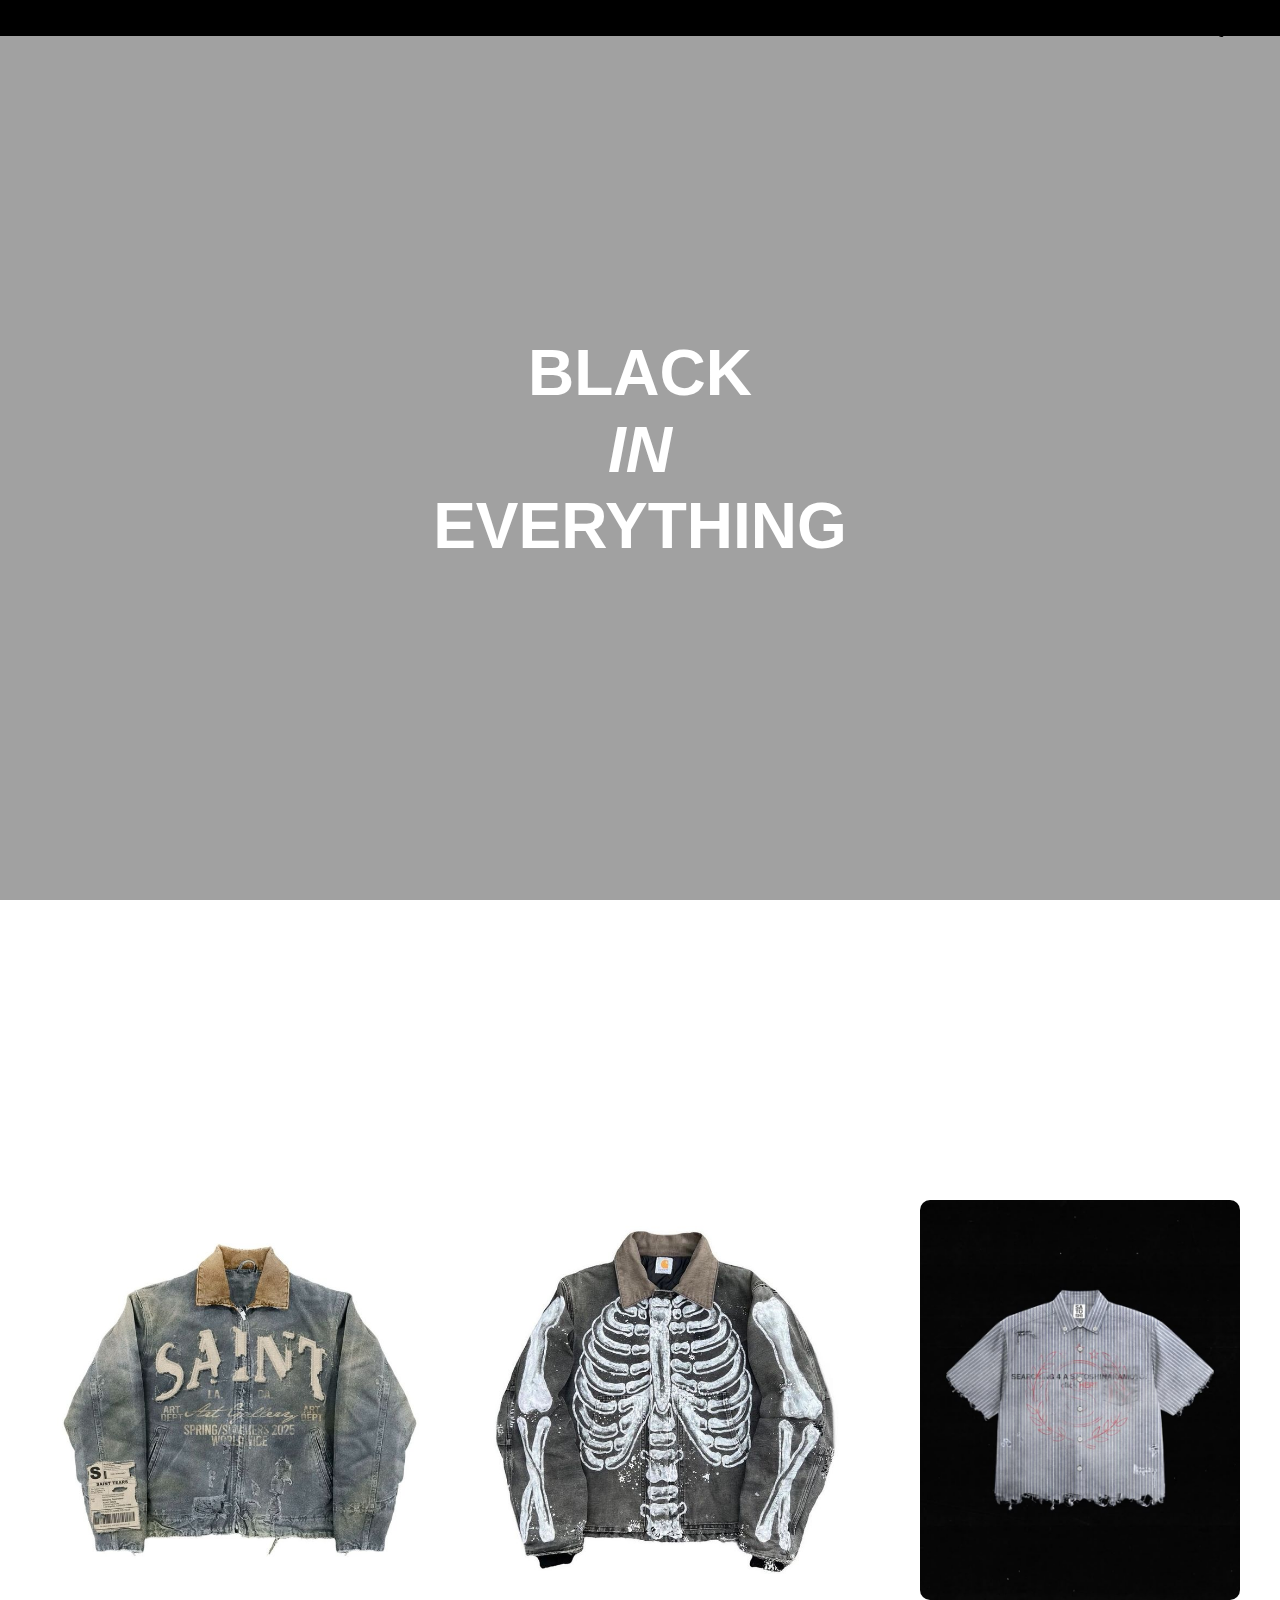
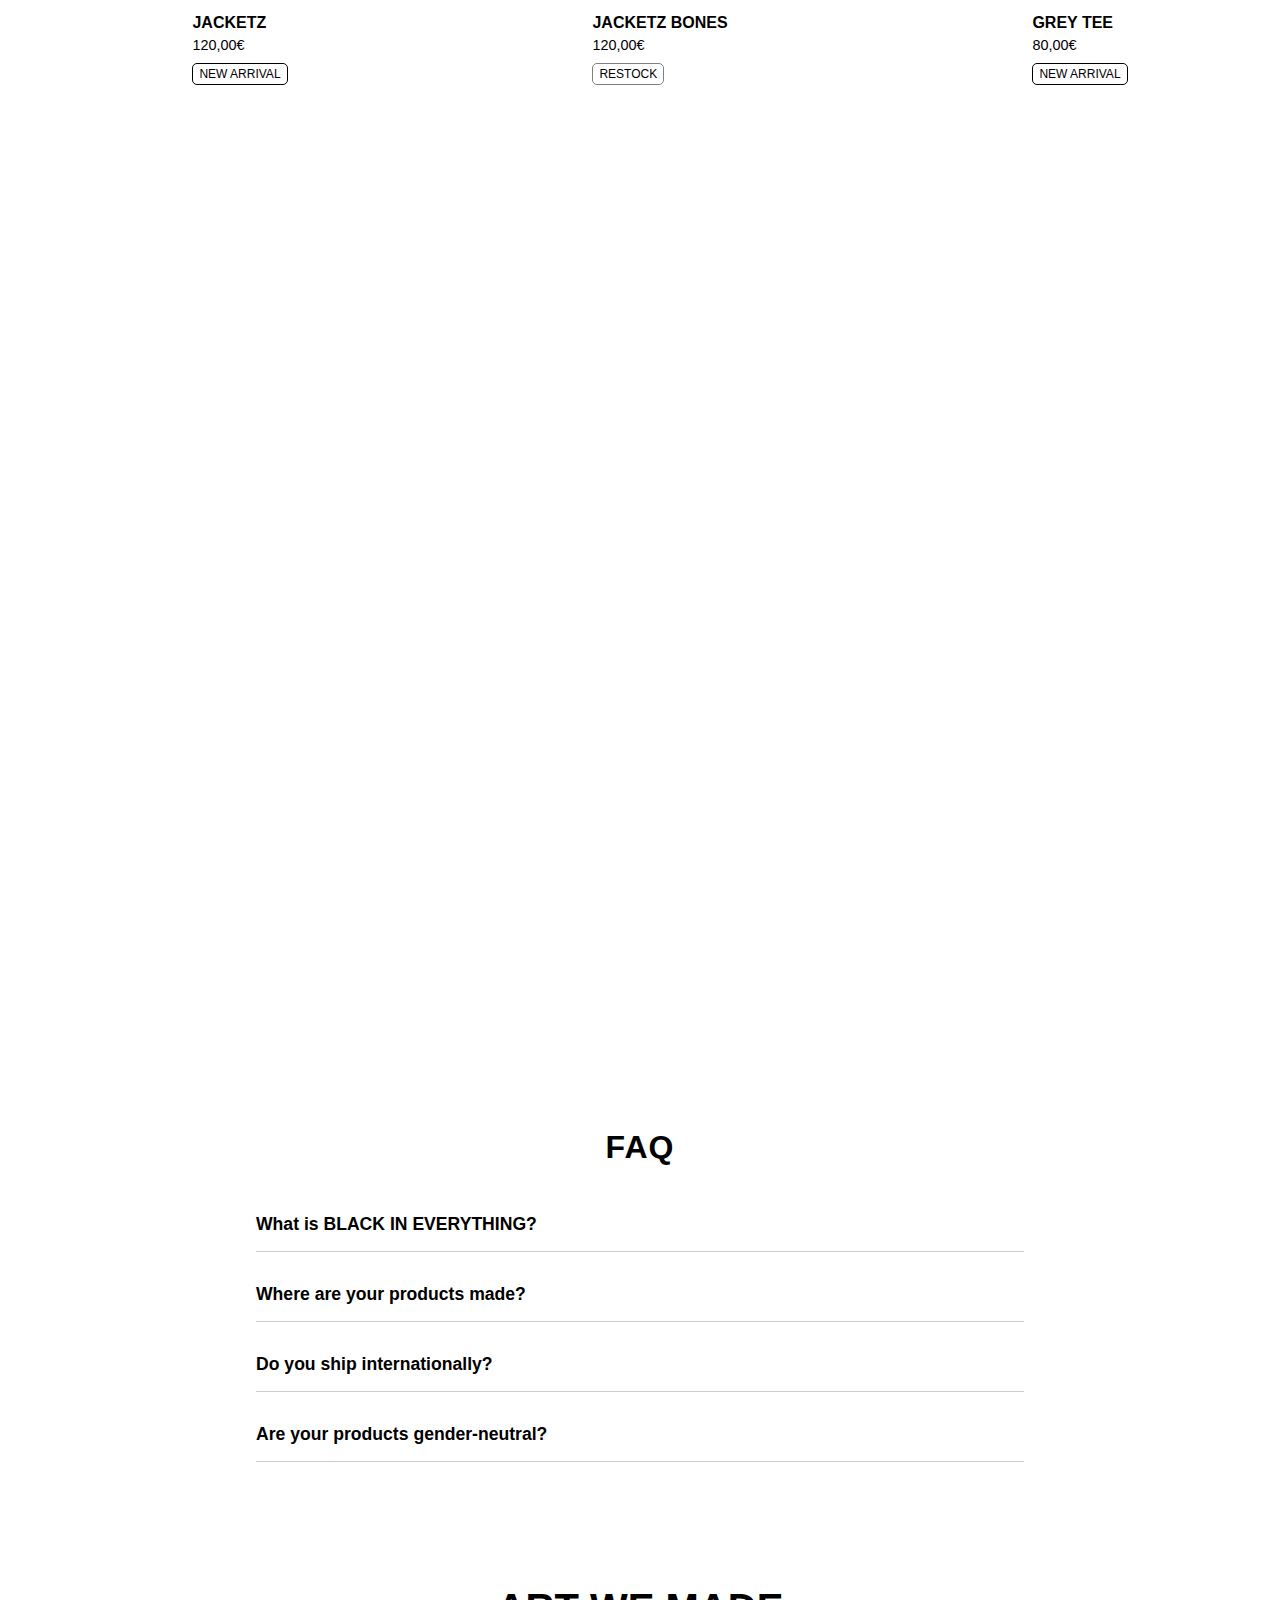
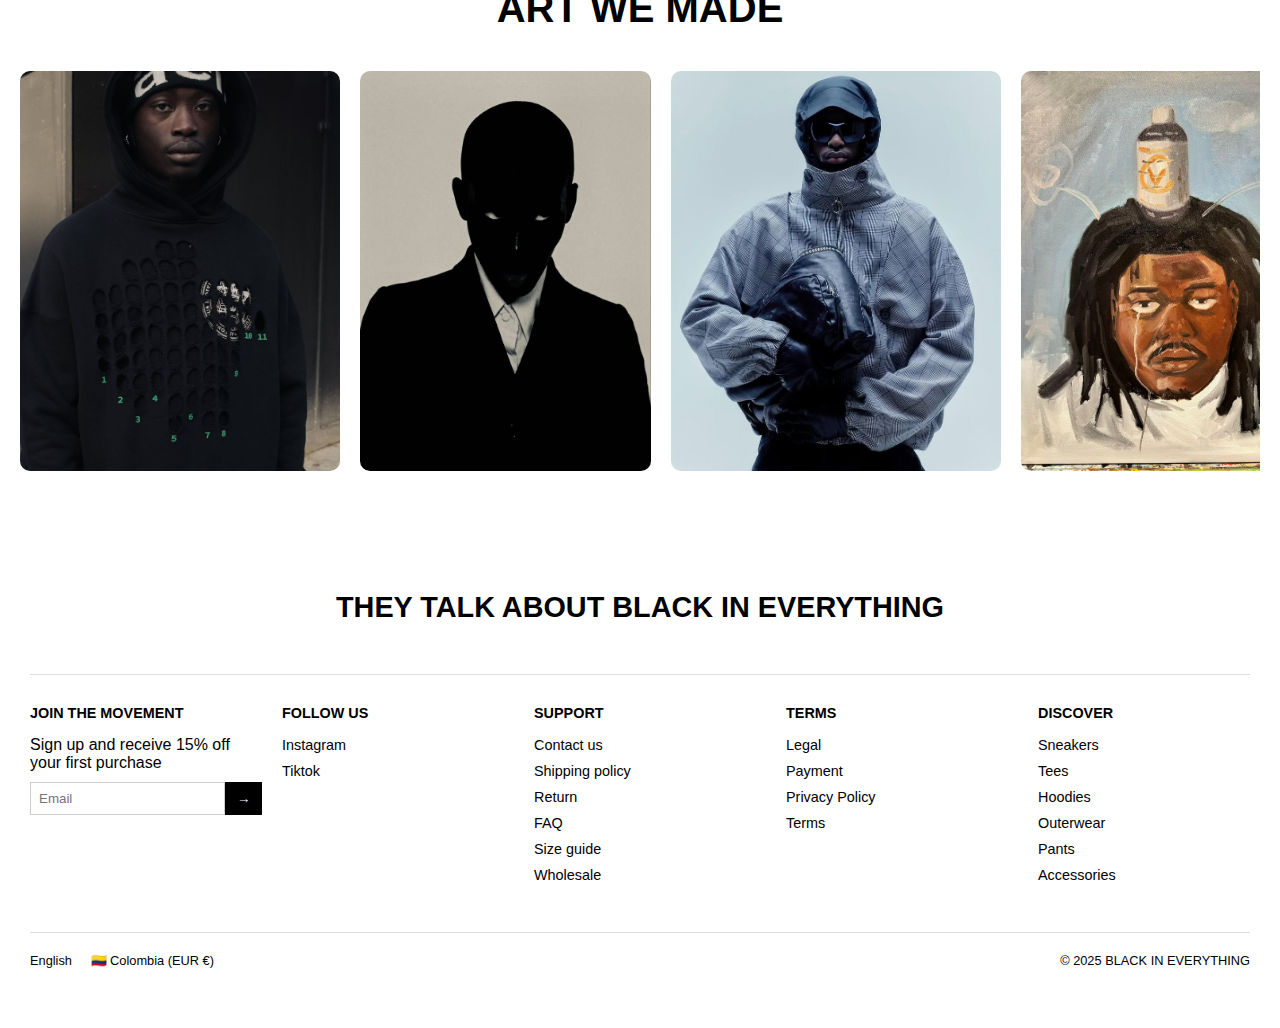
==== index.html @ 2575fd1c "Update index.html" ====
<!DOCTYPE html>
<html lang="en">
<head>
  <meta charset="UTF-8" />
  <meta name="viewport" content="width=device-width, initial-scale=1.0"/>
  <title>BLACK IN EVERYTHING</title>
  <link rel="stylesheet" href="style.css" />
  <link rel="icon" href="images/qawe.jpg" type="image/png">
</head>
<body>

  <header id="navbar">
    <div class="logo">B I E</div>
    <nav>
      <a href="#">HOME</a>
      <a href="#">SHOP</a>
      <a href="#">FAQ</a>
    </nav>
  </header>

  <section class="hero">
    <div class="hero-content">
      <h1>
        <span>BLACK</span>
        <span class="italic">IN</span>
        <span class="bold">EVERYTHING</span>
      </h1>
    </div>
  </section>
  <section class="content">
    
    <div class="announcement-bar" id="announcementBar">
        <div class="announcement-text">
          EXPRESS DELIVERY - FREE WORLDWIDE SHIPPING OVER $180
        </div>
      </div>
  </section>
  <section class="product-carousel">
    <h2></h2>
    <div class="carousel-track" id="carouselTrack">
      
      <div class="product-card">
        <a href="PRODUCT PAGE/Index.html">
         
        <img src="images/Product1.jpg" alt="Pure Love Sneakers">
        <div class="product-info">
          <h3>JACKETZ</h3>
          <p class="price">120,00€</p>
          <span class="tag new">NEW ARRIVAL</span>
        </a>
        </div>
      </div>
  
      <div class="product-card" >
        <a href="PRODUCT PAGE/Index.html">
        <img src="images/Product2.jpg" alt="Black Tar Sneakers">
        <div class="product-info">
          <h3>JACKETZ BONES</h3>
          <p class="price">120,00€</p>
          <span class="tag restock">RESTOCK</span>
        </a>
        </div>
      </div>
  
      <div class="product-card">
        <a href="PRODUCT PAGE/Index.html">
        <img src="images/Product3.jpg" alt="Veuve Noire Sneakers">
        <div class="product-info">
          <h3>GREY TEE</h3>
          <p class="price">80,00€</p>
          <span class="tag new">NEW ARRIVAL</span>
        </a>
        </div>
      </div>
  
      <div class="product-card">
        <a href="PRODUCT PAGE/Index.html">
        <img src="images/product4.jpg" alt="Black Red Motor Sneakers">
        <div class="product-info">
          <h3>JACKETZ A$AP</h3>
          <p class="price">120,00€</p>
          <span class="tag few">FEW SIZES LEFT</span>
        </a>
        </div>
      </div>
      <div class="product-card">
        <a href="PRODUCT PAGE/Index.html">
        <img src="images/Product5.jpg" alt="Black Red Motor Sneakers">
        <div class="product-info">
          <h3>JACKETZ BL4CK</h3>
          <p class="price">120,00€</p>
          <span class="tag few">FEW SIZES LEFT</span>
        </a>
        </div>
      </div>
      <div class="product-card">
        <a href="PRODUCT PAGE/Index.html">
        <img src="images/product6.jpg" alt="Black Red Motor Sneakers">
        <div class="product-info">
          <h3>JACKETZ BLANK</h3>
          <p class="price">120,00€</p>
          <span class="tag few">FEW SIZES LEFT</span>
        </a>
        </div>
      </div>
      <div class="product-card">
        <a href="PRODUCT PAGE/Index.html">
        <img src="images/product7.jpg" alt="Black Red Motor Sneakers">
        <div class="product-info">
          <h3>BIE X SANTOSHI</h3>
          <p class="price">220,00€</p>
          <span class="tag few">FEW SIZES LEFT</span>
        </a>
        </div>
      </div> 
      <div class="product-card">
        <a href="PRODUCT PAGE/Index.html">
        <img src="images/Product8.jpg" alt="Black Red Motor Sneakers">
        <div class="product-info">
          <h3>BL4CK TEE</h3>
          <p class="price">70,00€</p>
          <span class="tag few">FEW SIZES LEFT</span>
        </a>
        </div>
      </div>
    
    </div>
  </section>
  <section class="video-section">
    <video autoplay muted loop playsinline>
      <source src="videos/Fog.mp4" type="video/mp4" />
      Tu navegador no soporta el video HTML5.
    </video>
  </section>
  <section class="faq-section">
    <h2>FAQ </h2>
  
    <div class="faq-item">
      <button class="faq-question">What is BLACK IN EVERYTHING?</button>
      <div class="faq-answer">
        <p>BLACK IN EVERYTHING (B I E) is a fashion brand rooted in minimalism, identity, and attitude. We design bold black essentials for individuals who embody confidence, simplicity, and edge.</p>
      </div>
    </div>
  
    <div class="faq-item">
      <button class="faq-question">Where are your products made?</button>
      <div class="faq-answer">
        <p>All garments are designed in-house. We collaborate with trusted manufacturers that meet our high standards, primarily located in Europe and Asia.</p>
      </div>
    </div>
  
    <div class="faq-item">
      <button class="faq-question">Do you ship internationally?</button>
      <div class="faq-answer">
        <p>Yes. We ship worldwide. Shipping rates and times vary by region and are calculated at checkout.</p>
      </div>
    </div>
  
    <div class="faq-item">
      <button class="faq-question">Are your products gender-neutral?</button>
      <div class="faq-answer">
        <p>Absolutely. Most of our designs are unisex, focused on comfort and personal style regardless of gender.</p>
      </div>
    </div>
  </section>
  <script src="Script.js" defer></script>
  
  <section class="reference-section">
    <h2>ART WE MADE</h2>
    <div class="reference-carousel">
      <div class="carousel-track">
        <img src="images/31c44a88159c6bab39550ce628c6643c.jpg" alt="Reference 1" />
        <img src="images/366f54fdf9a6f410aba05e51b7324e14.jpg" alt="Reference 2" />
        <img src="images/3b3f9a2d49f8c69a282333e27932cfac.jpg" alt="Reference 3" />
        <img src="images/4558faa6e7a21ef9853e058359c1c613.jpg" alt="Reference 4" />
        <img src="images/a48d3d9c480f8471d9f1dee785b2dee3.jpg" alt="Reference 4" />
        <img src="images/q.jpg" alt="Reference 4" />
        <img src="images/qa.jpg" alt="Reference 4" />
        <img src="images/qaw.jpg" alt="Reference 4" />
        <img src="images/qawe.jpg" alt="Reference 4" />
        <img src="images/qaqwer.jpg" alt="Reference 4" />
        <img src="images/qawert.jpg" alt="Reference 4" />
        <img src="images/qawerty.jpg" alt="Reference 4" />
      </div>
    </div>
  </section>

  <footer class="bie-footer">
    <div class="bie-top">
      <h2>THEY TALK ABOUT BLACK IN EVERYTHING</h2>
    </div>
  
    <div class="bie-bottom">
      <div class="bie-column">
        <h4>JOIN THE MOVEMENT</h4>
        <p>Sign up and receive 15% off your first purchase</p>
        <form>
          <input type="email" placeholder="Email" required>
          <button type="submit">→</button>
        </form>
      </div>
  
      <div class="bie-column">
        <h4>FOLLOW US</h4>
        <ul>
          <li><a href="#">Instagram</a></li>
          <li><a href="#">Tiktok</a></li>
        </ul>
      </div>
  
      <div class="bie-column">
        <h4>SUPPORT</h4>
        <ul>
          <li><a href="#">Contact us</a></li>
          <li><a href="#">Shipping policy</a></li>
          <li><a href="#">Return</a></li>
          <li><a href="#">FAQ</a></li>
          <li><a href="#">Size guide</a></li>
          <li><a href="#">Wholesale</a></li>
        </ul>
      </div>
  
      <div class="bie-column">
        <h4>TERMS</h4>
        <ul>
          <li><a href="#">Legal</a></li>
          <li><a href="#">Payment</a></li>
          <li><a href="#">Privacy Policy</a></li>
          <li><a href="#">Terms</a></li>
        </ul>
      </div>
  
      <div class="bie-column">
        <h4>DISCOVER</h4>
        <ul>
          <li><a href="#">Sneakers</a></li>
          <li><a href="#">Tees</a></li>
          <li><a href="#">Hoodies</a></li>
          <li><a href="#">Outerwear</a></li>
          <li><a href="#">Pants</a></li>
          <li><a href="#">Accessories</a></li>
        </ul>
      </div>
    </div>
  
    <div class="bie-footer-bottom">
      <div class="bie-country-lang">
        <span>English</span>
        <span>🇨🇴 Colombia (EUR €)</span>
      </div>
      <div class="bie-copy">&copy; 2025 BLACK IN EVERYTHING</div>
    </div>
  </footer>
  <script>
    const navbar = document.getElementById('navbar');
    window.addEventListener('scroll', () => {
      navbar.classList.toggle('scrolled', window.scrollY > 50);
    });
  </script>
<script>        
    const announcement = document.getElementById('announcementBar');
    window.addEventListener('scroll', () => {
      if (window.scrollY > 50) {
        announcement.classList.add('hidden');
      } else {
        announcement.classList.remove('hidden');
      }
    });
  </script>

</body>
</html>
---- style.css ----
/* Tipografías para que tú las reemplaces */
:root {
    --font-title: 'anton', sans-serif;
    --font-nav: 'antonim', sans-serif;
    --font-body: 'Horizon', sans-serif;
  }
  
  @font-face {
    font-family: 'Horizon';
    src: url('fonts/Horizon-Font.zip') format('truetype');
    font-weight: normal;
    font-style: normal;
  }


  * {
    margin: 0;
    padding: 0;
    box-sizing: border-box;
  }
  
  body, html {
    height: 100%;
    font-family: var(--font-body);
  }
  
  header {
    position: fixed;
    width: 100%;
    top: 0;
    left: 0;
    padding: 20px 40px;
    display: flex;
    justify-content: space-between;
    align-items: center;
    z-index: 999;
    transition: all 0.3s ease;
    background-color: transparent;
    color: white;
  }
  
  header.scrolled {
    background-color: white;
    color: black;
    box-shadow: 0 4px 6px rgba(0, 0, 0, 0.1);
  }
  a {
    color: black;
    text-decoration: none;
  }
  
  a:hover {
    color: black;
  }
  nav a {
    margin: 0 15px;
    text-decoration: none;
    font-family: var(--font-nav);
    font-weight: bold;
    font-size: 1rem;
    transition: color 0.3s;
  }
  
  nav a:hover {
    color: white;
  }
  .navbar .logo {
    position: absolute;
    left: 50%;
    transform: translateX(-50%);
    font-family: 'Horizon', sans-serif;
    font-size: 2rem;
    font-weight: bold;
    color: black;
    text-transform: uppercase;
    z-index: 10;
  }
  
  .hero {
    height: 100vh;
/*     background: url('./images/BLACKINEVERYTHING.png') no-repeat center center/cover; */
    background: url('/blackineverything/images/BLACKINEVERYTHING.png') no-repeat center center/cover;
    display: flex;
    align-items: center;
    justify-content: center;
    text-align: center;
    color: white;
    position: relative;
  }

  .hero::after {
    content: '';
    position: absolute;
    inset: 0;
    background: rgba(0, 0, 0, 0.37);
  }
  
  .hero-content {
    position: relative;
    z-index: 2;
  }
  
  .hero-content h1 {
    font-size: 4rem;
    font-family: var(--font-title);
    line-height: 1.2;
  }
  
  .hero-content h1 span {
    display: block;
  }
  
  .hero-content .italic {
    font-style: italic;
  }
  
  .hero-content .bold {
    font-weight: 900;
  }
  
  .content {
    padding: 100px 40px;
    background: white;
  }
  .announcement-bar {
    width: 100%;
    overflow: hidden;
    background-color: black;
    color: white;
    padding: 10px 0;
    font-size: 0.9rem;
    font-weight: bold;
    font-family: 'Horizon', sans-serif;
    position: fixed;
    top: 0;
    left: 0;
    z-index: 1000;
    transition: transform 0.3s ease;
  }
  
  .announcement-bar.hidden {
    transform: translateY(-100%);
  }
  
  .announcement-text {
    display: inline-block;
    white-space: nowrap;
    padding-left: 100%;
    animation: scroll-left 15s linear infinite;
    user-select: none;
  }
  
  .announcement-bar:hover .announcement-text {
    animation-play-state: paused;
  }
  
  @keyframes scroll-left {
    0% {
      transform: translateX(0%);
    }
    100% {
      transform: translateX(-100%);
    }
  }
  .product-carousel {
    padding: 80px 40px;
    background-color: #fff;
    overflow: hidden;
  }
  
  .product-carousel h2 {
    font-family: 'Horizon', sans-serif;
    font-size: 1.2rem;
    margin-bottom: 20px;
    color: black;
  }
  
  .carousel-track {
    display: flex;
    gap: 30px;
    animation: scrollCarousel 60s linear infinite;
  }
  
  .product-card {
  min-width: 400px;
  max-width: 400px;
  flex-shrink: 0;
  background: #fff;
  text-align: left;
  display: flex;
  flex-direction: column;
  align-items: center;
  border-radius: 50px;
}

.product-card img {
  width: 100%;
  height: 500px;
  object-fit: contain; 
  border-radius: 5px;
  border-radius: 50px;
}
  .product-info h3 {
    font-size: 1rem;
    margin: 10px 0 5px;
    color: black;
  }
  
  .product-info .price {
    font-size: 0.9rem;
    color: black;
    margin-bottom: 5px;
  }
  
  .tag {
    font-size: 0.75rem;
    padding: 3px 6px;
    border: 1px solid black;
    border-radius: 5px;
    display: inline-block;
    margin-top: 5px;
  }
  
  .tag.new {
    border-color: black;
  }
  
  .tag.restock {
    border-color: gray;
  }
  
  .tag.few {
    border-color: rgb(0, 0, 0);
  }
  
  @keyframes scrollCarousel {
    0% {
      transform: translateX(0%);
    }
    100% {
      transform: translateX(-50%);
    }
  }
  .video-section {
    position: relative;
    width: 100%;
    height: 100vh; /* o el alto que quieras */
    overflow: hidden;
  }
  
  .video-section video {
    position: absolute;
    top: 50%;
    left: 50%;
    width: 100%;
    height: 100%;
    object-fit: cover;
    transform: translate(-50%, -50%);
  }
  .reference-section {
    text-align: center;
    padding: 60px 20px;
    background-color: #fff; /* o el color que quieras */
  }
  
  .reference-section h2 {
    font-size: 2.5rem;
    font-family: 'Horizon', sans-serif; /* usa tu fuente */
    margin-bottom: 40px;
  }
  
  .reference-carousel {
    overflow: hidden;
    width: 100%;
    position: relative;
  }
  
  .carousel-track {
    display: flex;
    gap: 20px;
    animation: scroll 60s linear infinite;
    width: max-content;
  }
  
  .carousel-track img {
    height: 400px;
    flex-shrink: 0;
    border-radius: 10px;
    object-fit: cover;
  }
  
  @keyframes scroll {
    0% {
      transform: translateX(0);
    }
    100% {
      transform: translateX(-50%);
    }
  }

  .faq-section {
    max-width: 800px;
    margin: 4rem auto;
    padding: 0 1rem;
    font-family: Arial, sans-serif;
  }
  
  .faq-section h2 {
    text-align: center;
    margin-bottom: 2rem;
    font-size: 2rem;
    letter-spacing: 1px;
  }
  
  .faq-item {
    border-bottom: 1px solid #ccc;
    margin-bottom: 1rem;
  }
  
  .faq-question {
    width: 100%;
    background: none;
    border: none;
    font-size: 1.1rem;
    font-weight: bold;
    text-align: left;
    padding: 1rem 0;
    cursor: pointer;
    transition: color 0.3s ease;
  }
  
  .faq-question:hover {
    color: #444;
  }
  
  .faq-answer {
    max-height: 0;
    overflow: hidden;
    transition: max-height 0.4s ease;
    padding: 0;
  }
  
  .faq-answer.open {
    padding: 0.5rem 0;
  }
  .faq-answer p {
    margin: 0;
    color: #555;
  }
  
  .bie-footer {
    background-color: #fff;
    color: #000;
    font-family: 'Horizon', sans-serif;
    padding: 60px 30px;
  }
  
  .bie-top {
    text-align: center;
    border-bottom: 1px solid #ddd;
    padding-bottom: 30px;
    margin-bottom: 30px;
  }
  
  .bie-top h2 {
    font-size: 1.8rem;
    margin-bottom: 20px;
  }
  
  .bie-logos img {
    height: 30px;
    margin: 0 10px;
    opacity: 0.8;
  }
  
  .bie-bottom {
    display: grid;
    grid-template-columns: repeat(auto-fit, minmax(200px, 1fr));
    gap: 40px;
    margin-bottom: 40px;
  }
  
  .bie-column h4 {
    font-size: 0.9rem;
    margin-bottom: 15px;
  }
  
  .bie-column ul {
    list-style: none;
    padding: 0;
  }
  
  .bie-column li {
    margin-bottom: 8px;
  }
  
  .bie-column a {
    text-decoration: none;
    color: #000;
    font-size: 0.9rem;
  }
  
  .bie-column form {
    display: flex;
    max-width: 300px;
    margin-top: 10px;
  }
  
  .bie-column input[type="email"] {
    flex: 1;
    padding: 8px;
    border: 1px solid #ccc;
  }
  
  .bie-column button {
    padding: 8px 12px;
    border: none;
    background: #000;
    color: #fff;
    cursor: pointer;
  }
  
  .bie-footer-bottom {
    display: flex;
    justify-content: space-between;
    align-items: center;
    flex-wrap: wrap;
    font-size: 0.8rem;
    border-top: 1px solid #ddd;
    padding-top: 20px;
  }
  
  .bie-country-lang span {
    margin-right: 15px;
  }
  
  .bie-payments img {
    height: 24px;
    margin-left: 8px;
  }
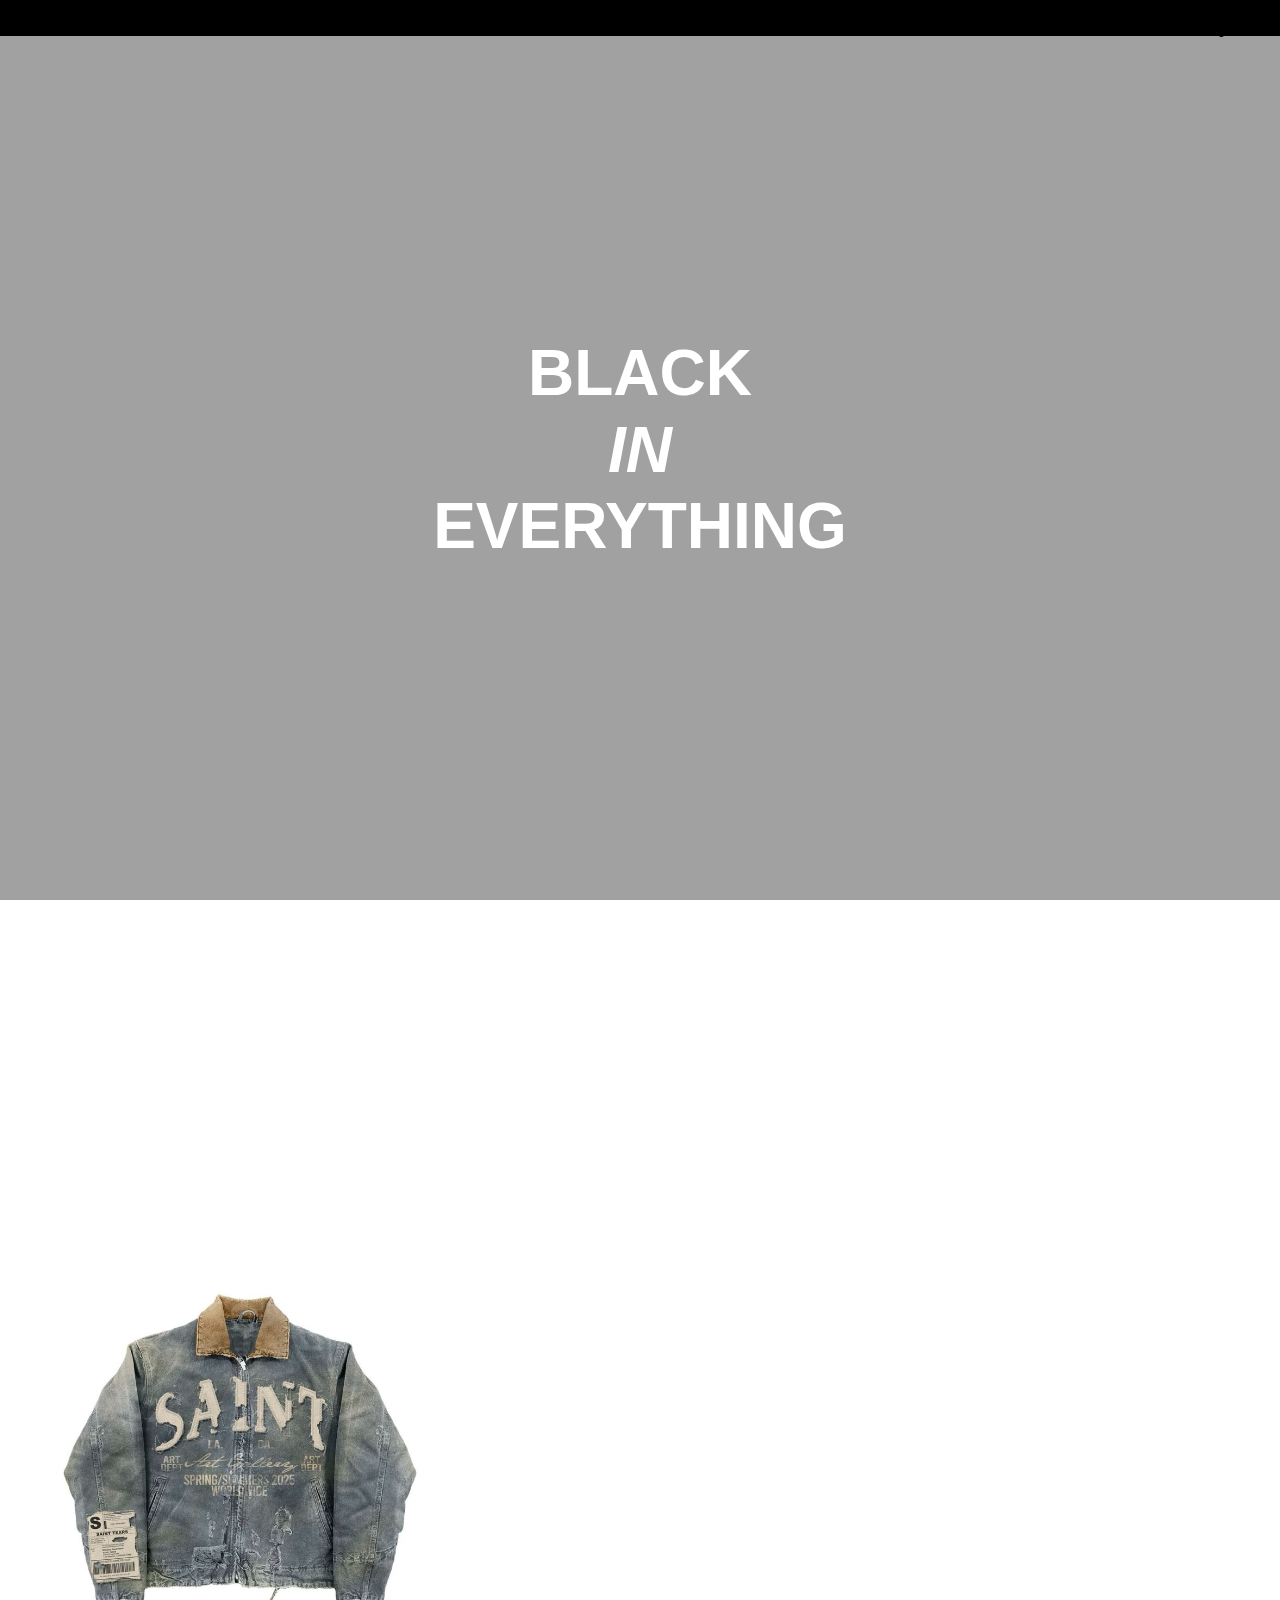
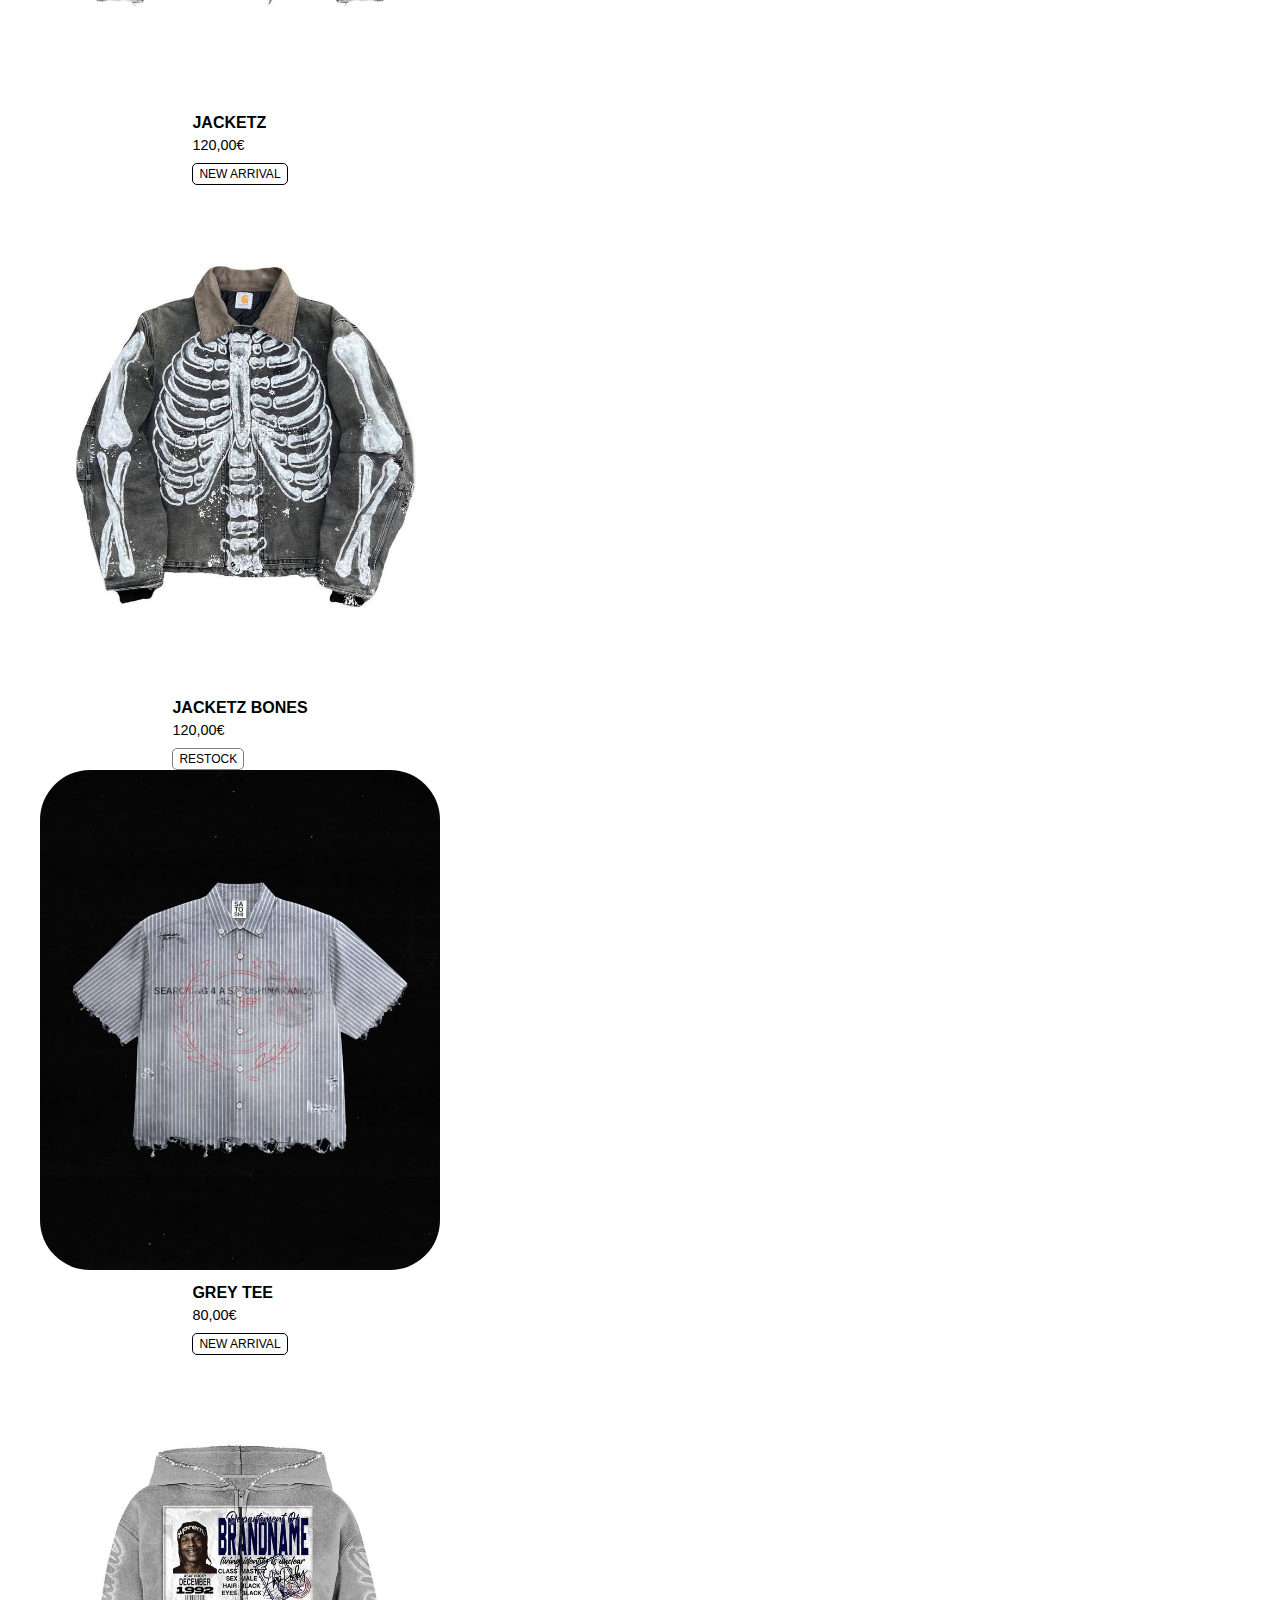
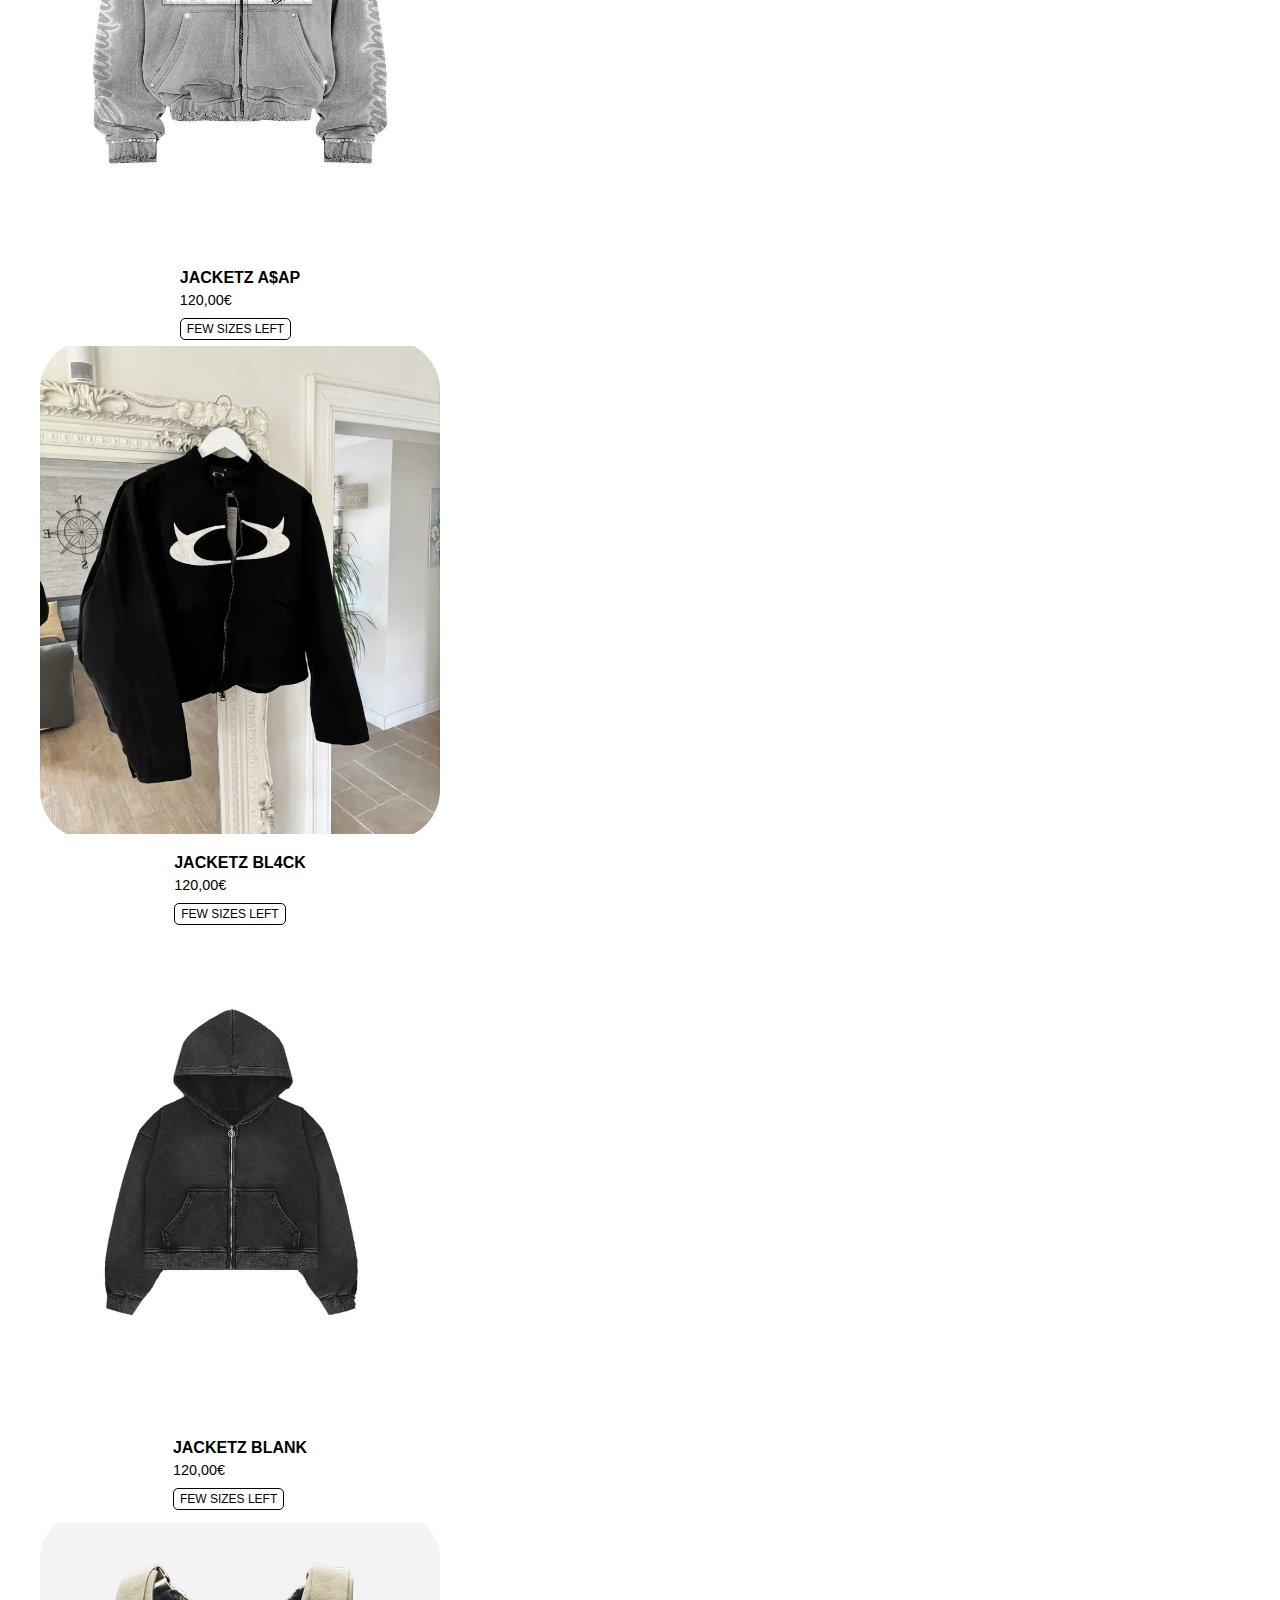
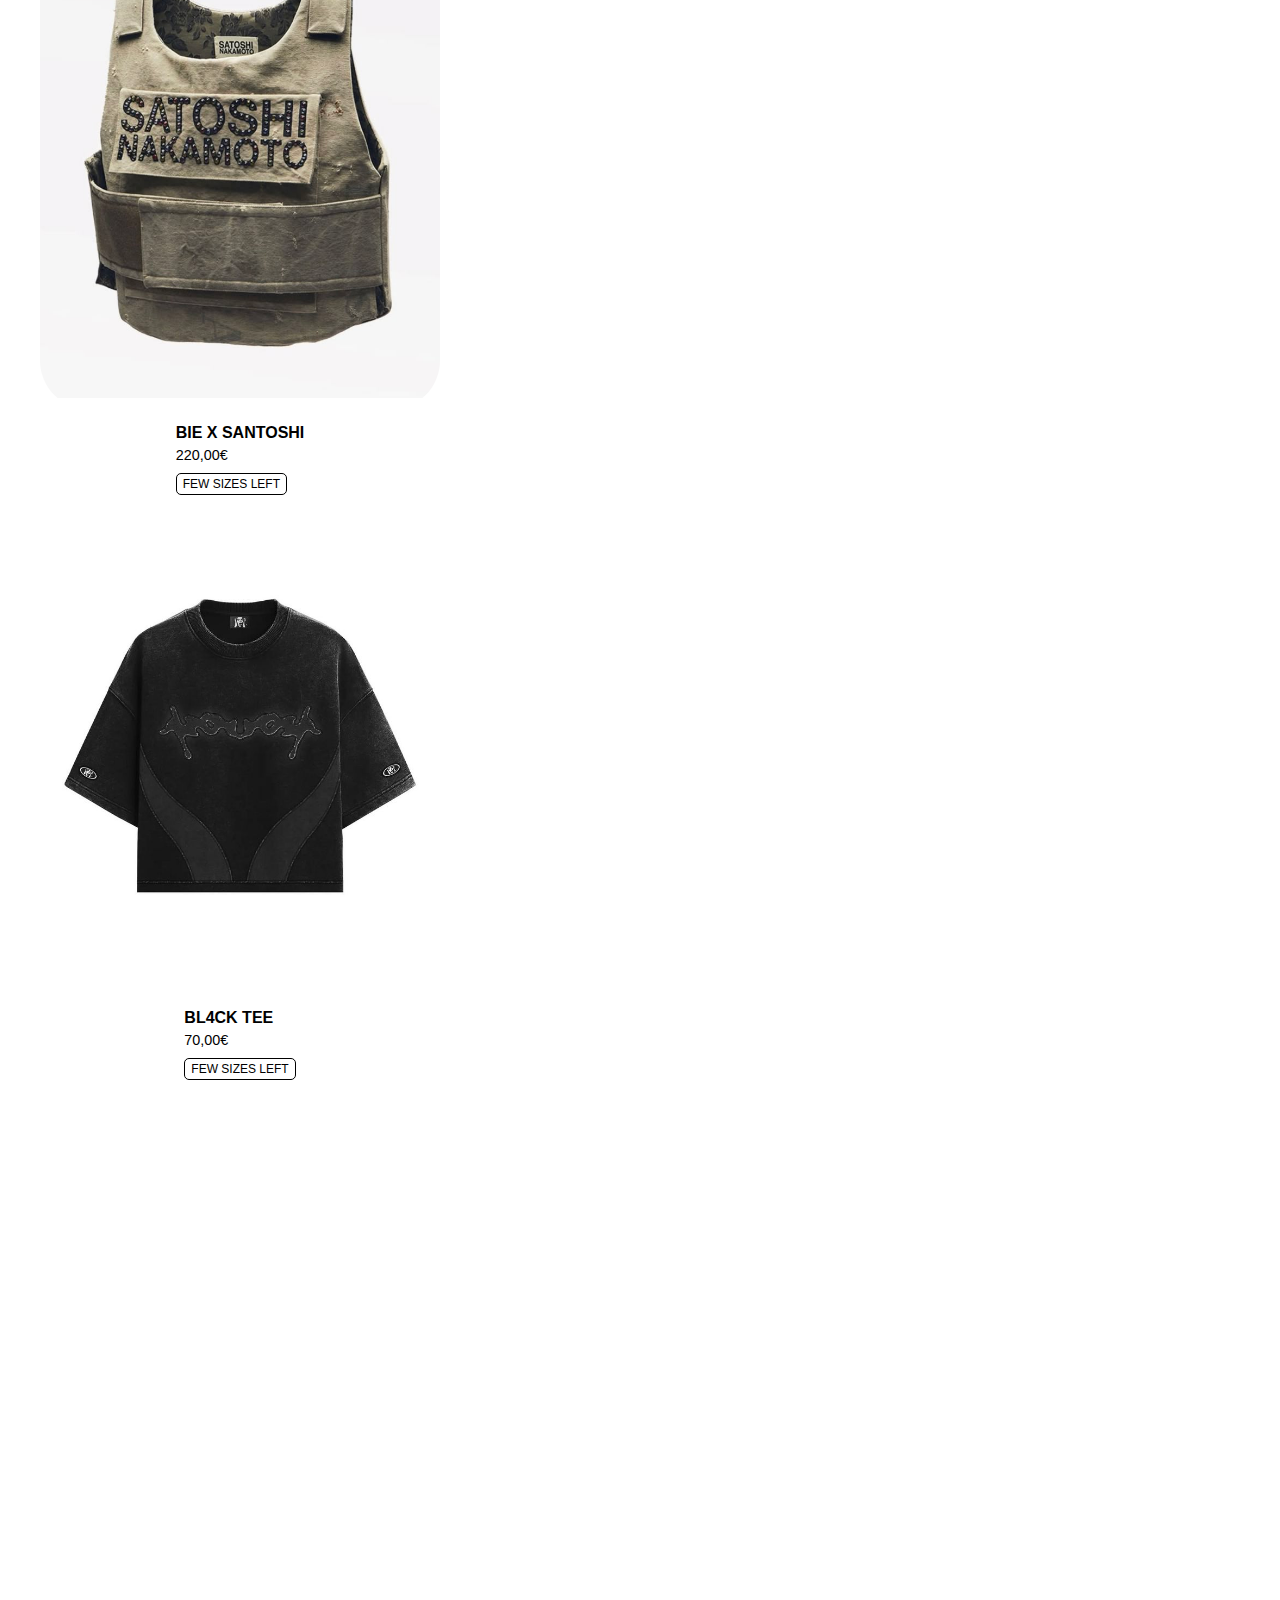
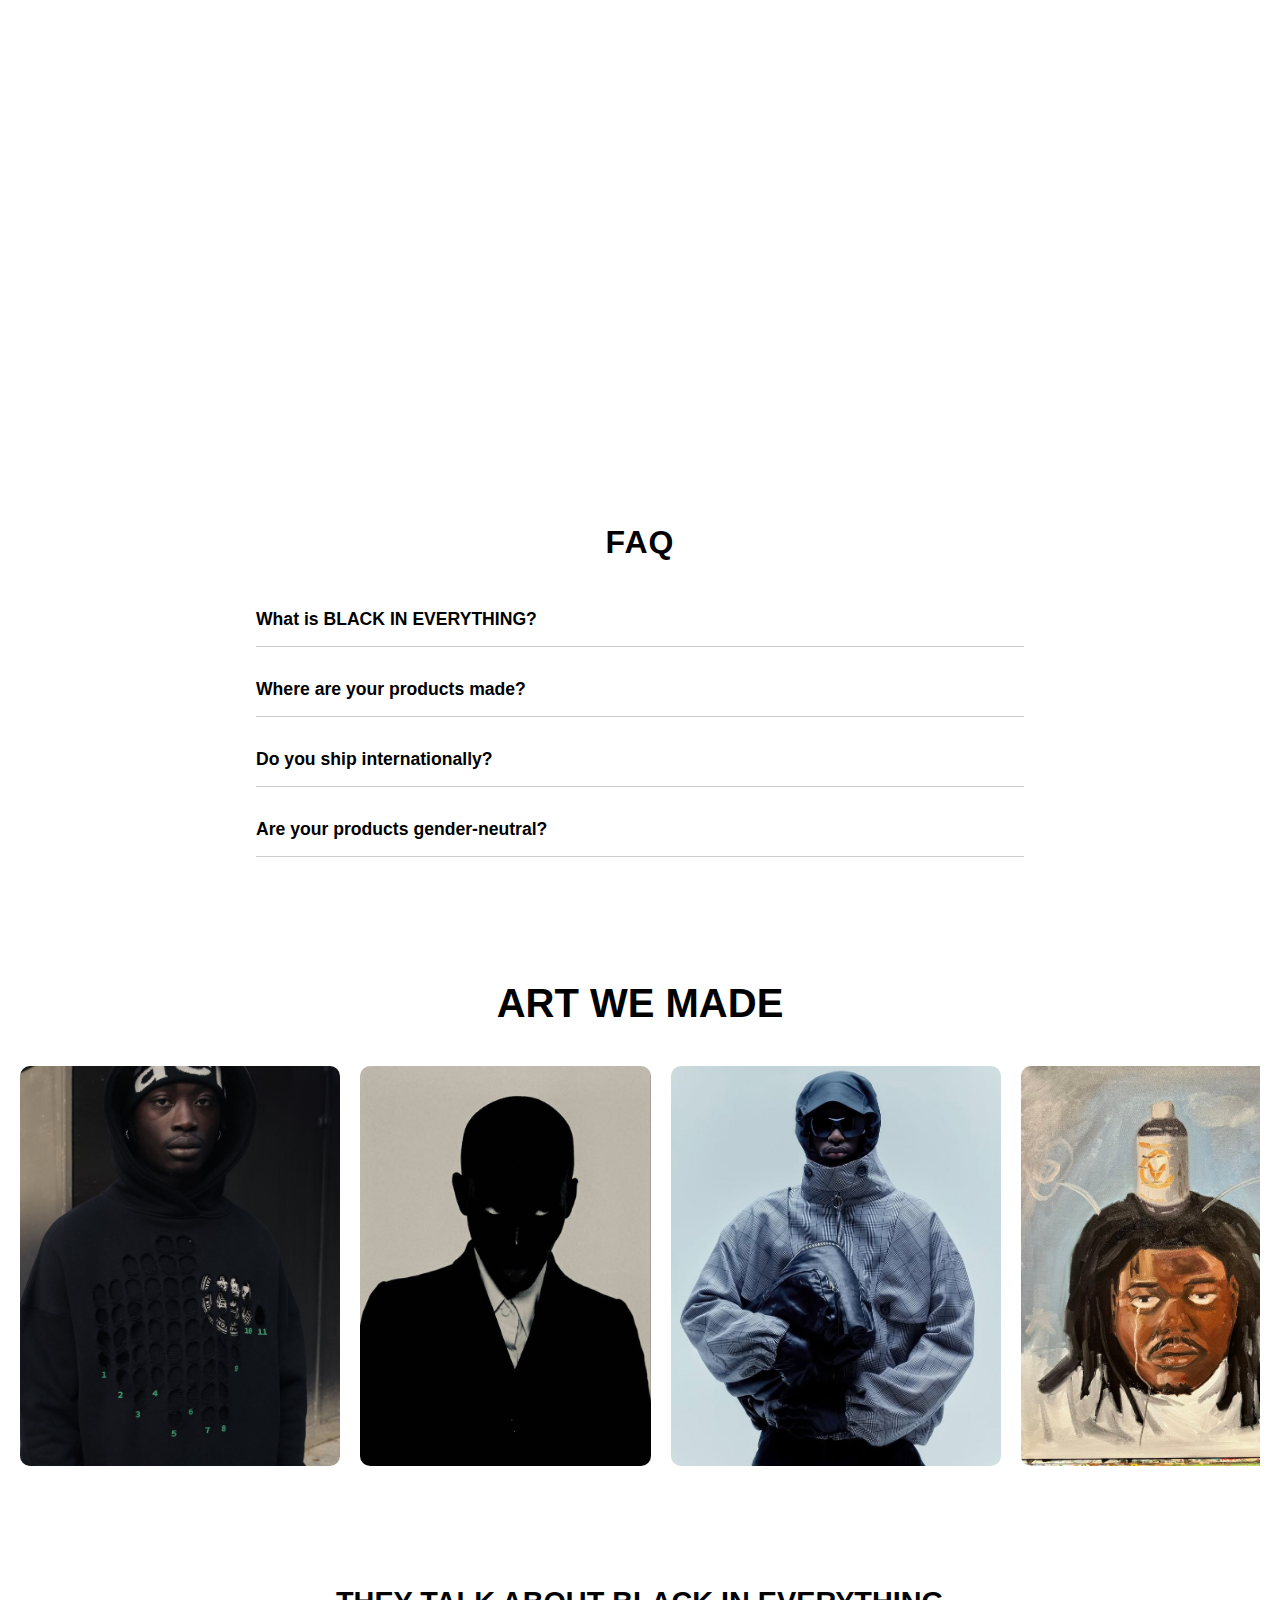
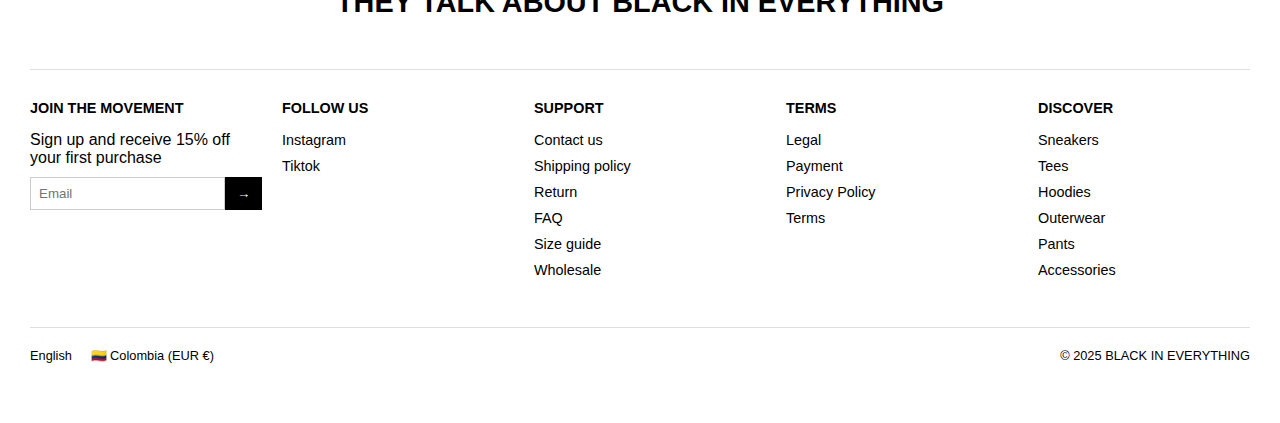
==== commit 23427516: "Update index.html" ====
--- a/index.html
+++ b/index.html
@@ -37,7 +37,7 @@
   </section>
   <section class="product-carousel">
     <h2></h2>
-    <div class="carousel-track" id="carouselTrack">
+    <div class="carousel-product" id="carouselTrack">
       
       <div class="product-card">
         <a href="PRODUCT PAGE/Index.html">
@@ -252,6 +252,51 @@
     </div>
   </footer>
   <script>
+    const track = document.getElementById('carouselTrack');
+    const leftBtn = document.querySelector('.arrow-left');
+    const rightBtn = document.querySelector('.arrow-right');
+  
+    const scrollAmount = 400; // Ajusta si quieres que se mueva más o menos
+  
+    leftBtn.addEventListener('click', () => {
+      track.scrollLeft -= scrollAmount;
+    });
+  
+    rightBtn.addEventListener('click', () => {
+      track.scrollLeft += scrollAmount;
+    });
+  
+    // Arrastrar con clic para mover (drag to scroll)
+    let isDown = false;
+    let startX;
+    let scrollLeftStart;
+  
+    track.addEventListener('mousedown', (e) => {
+      isDown = true;
+      track.classList.add('dragging');
+      startX = e.pageX - track.offsetLeft;
+      scrollLeftStart = track.scrollLeft;
+    });
+  
+    track.addEventListener('mouseleave', () => {
+      isDown = false;
+      track.classList.remove('dragging');
+    });
+  
+    track.addEventListener('mouseup', () => {
+      isDown = false;
+      track.classList.remove('dragging');
+    });
+  
+    track.addEventListener('mousemove', (e) => {
+      if (!isDown) return;
+      e.preventDefault();
+      const x = e.pageX - track.offsetLeft;
+      const walk = (x - startX) * 2; // velocidad
+      track.scrollLeft = scrollLeftStart - walk;
+    });
+  </script>
+  <script>
     const navbar = document.getElementById('navbar');
     window.addEventListener('scroll', () => {
       navbar.classList.toggle('scrolled', window.scrollY > 50);
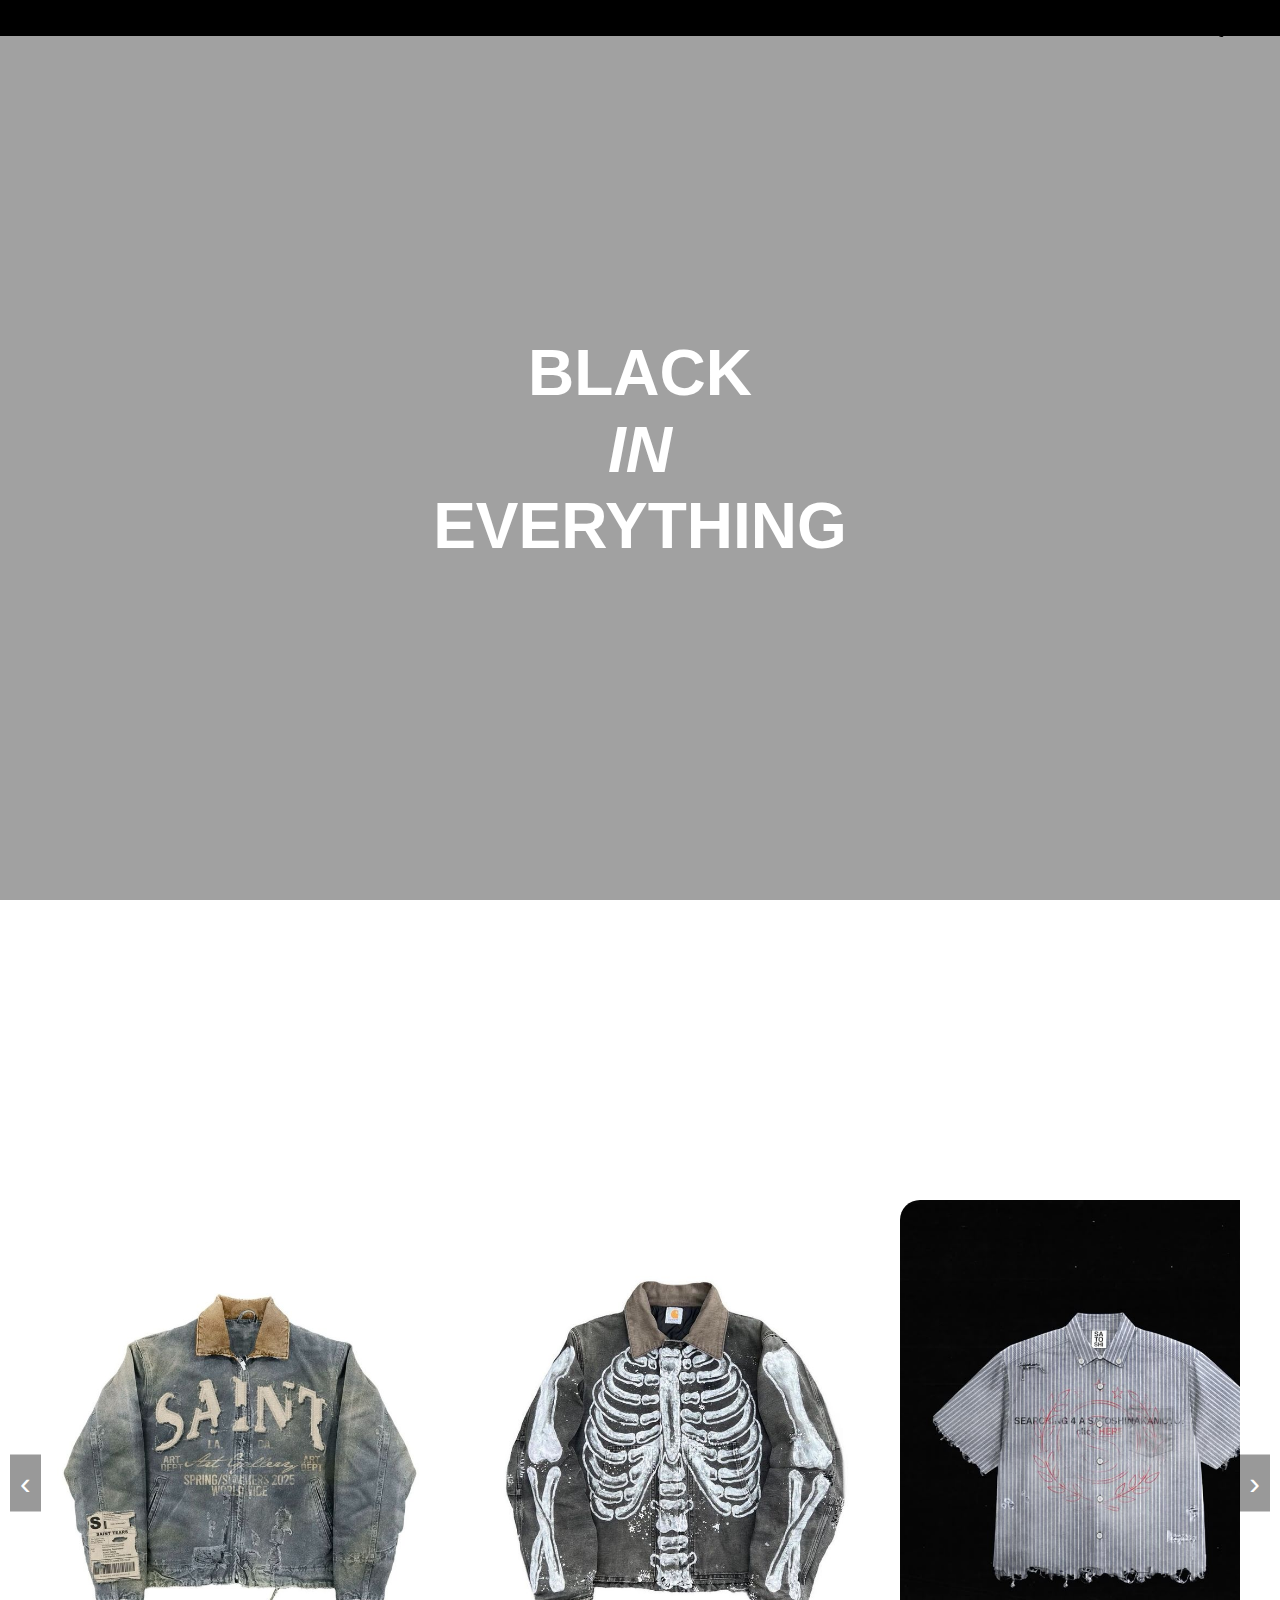
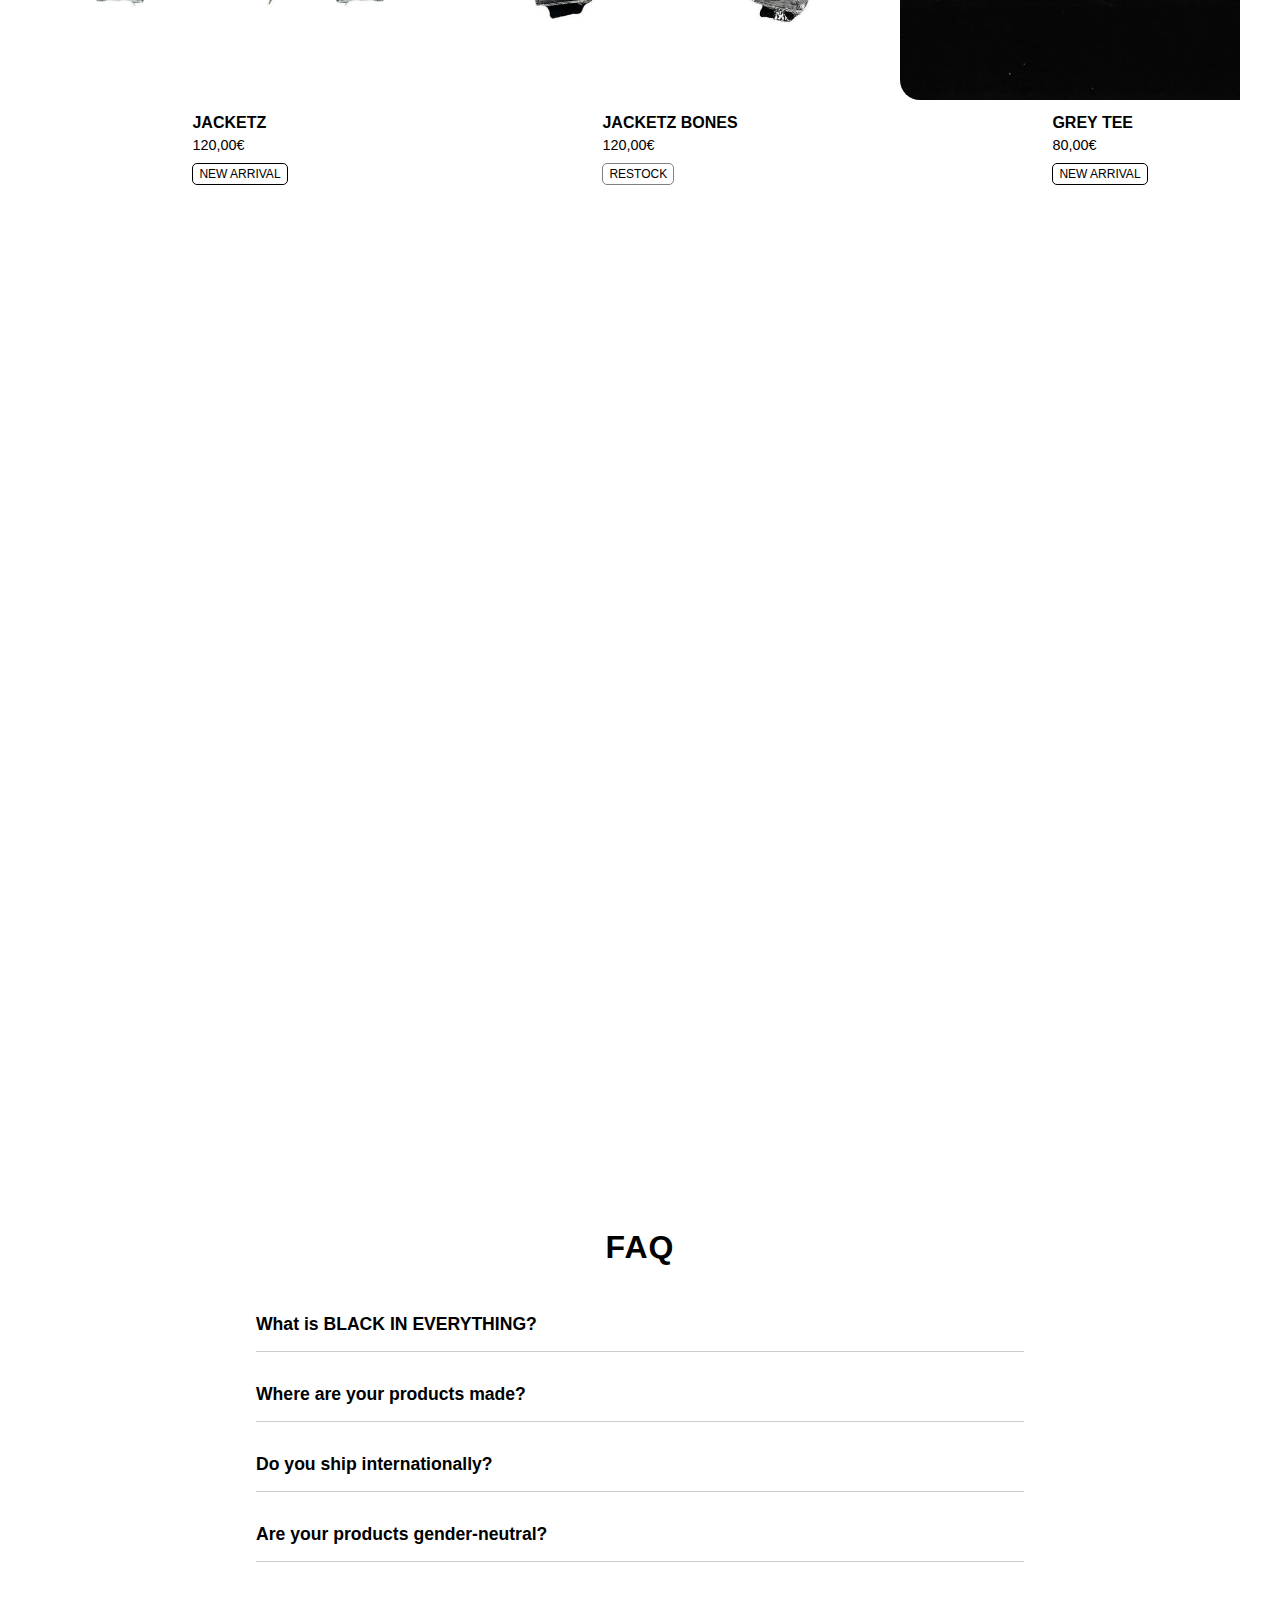
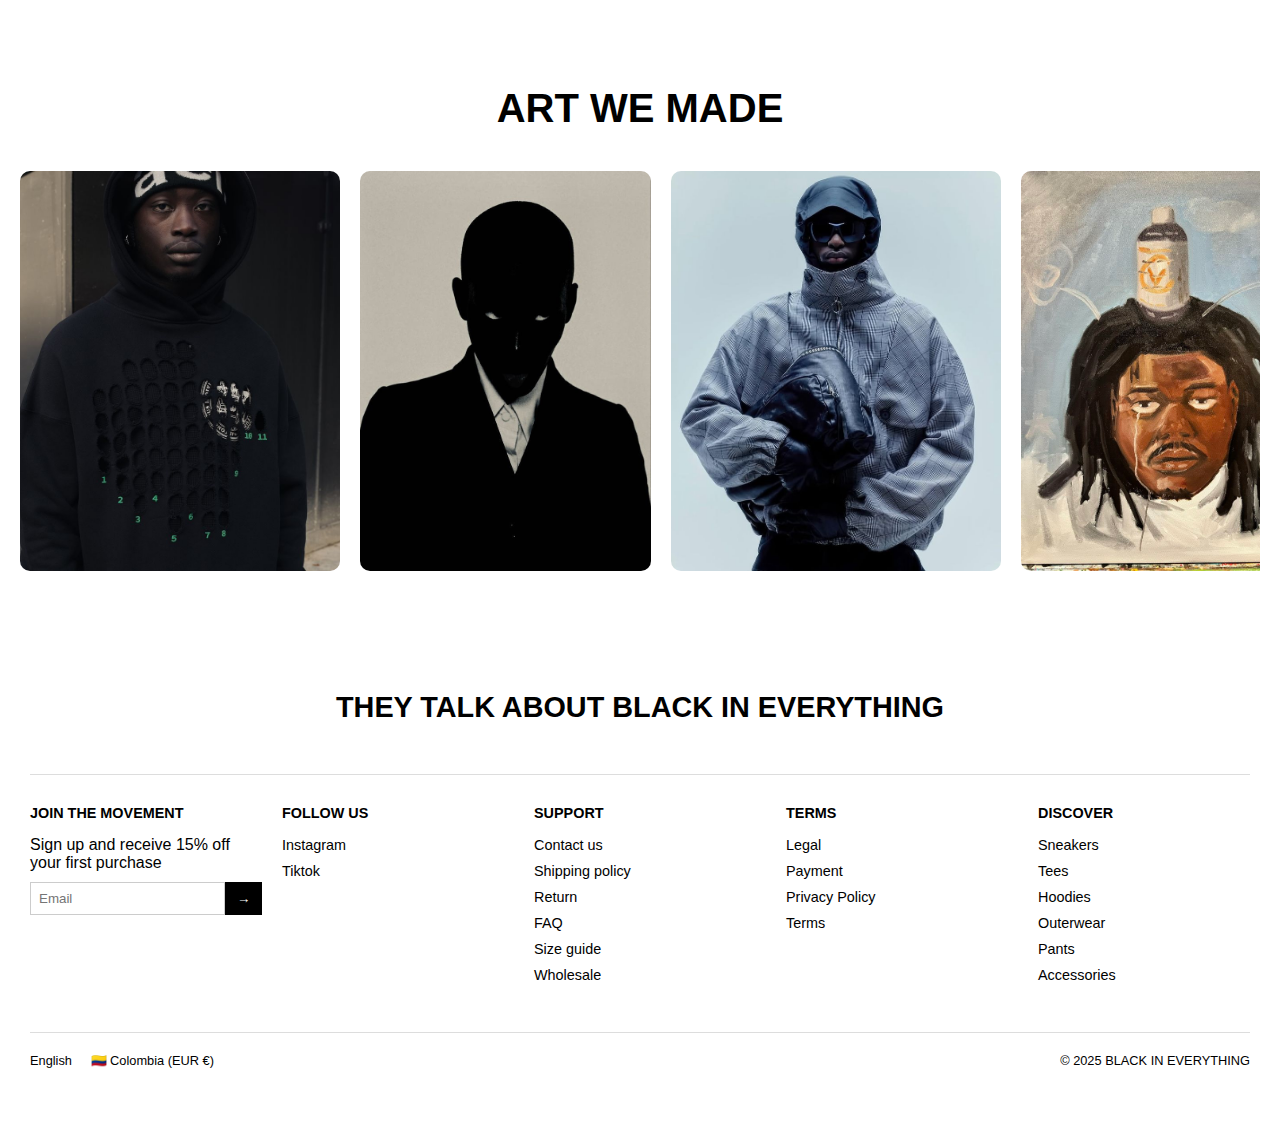
==== commit 303eefaf: "Update index.html" ====
--- a/index.html
+++ b/index.html
@@ -36,6 +36,8 @@
       </div>
   </section>
   <section class="product-carousel">
+     <button class="carousel-arrow arrow-left">‹</button>
+<button class="carousel-arrow arrow-right">›</button>
     <h2></h2>
     <div class="carousel-product" id="carouselTrack">
       
--- a/style.css
+++ b/style.css
@@ -175,11 +175,50 @@
     color: black;
   }
   
-  .carousel-track {
+.carousel-arrow {
+    position: absolute;
+    top: 50%;
+    transform: translateY(-50%);
+    font-size: 2rem;
+    background: rgba(0, 0, 0, 0.4);
+    color: white;
+    border: none;
+    padding: 10px;
+    cursor: pointer;
+    z-index: 10;
+    user-select: none;
+    transition: background 0.2s;
+  }
+  
+  .carousel-arrow:hover {
+    background: rgba(0, 0, 0, 0.6);
+  }
+  
+  .arrow-left {
+    left: 10px;
+  }
+  
+  .arrow-right {
+    right: 10px;
+  }
+  
+  .product-carousel {
+    position: relative;
+  }
+  
+  .carousel-product {
     display: flex;
     gap: 30px;
-    animation: scrollCarousel 60s linear infinite;
-  }
+    overflow-x: auto;
+    scroll-behavior: smooth;
+    scrollbar-width: none;
+  }
+  
+  
+  .carousel-product::-webkit-scrollbar {
+    display: none;
+  }
+
   
   .product-card {
   min-width: 400px;
@@ -198,7 +237,7 @@
   height: 500px;
   object-fit: contain; 
   border-radius: 5px;
-  border-radius: 50px;
+  border-radius: 20px;
 }
   .product-info h3 {
     font-size: 1rem;
